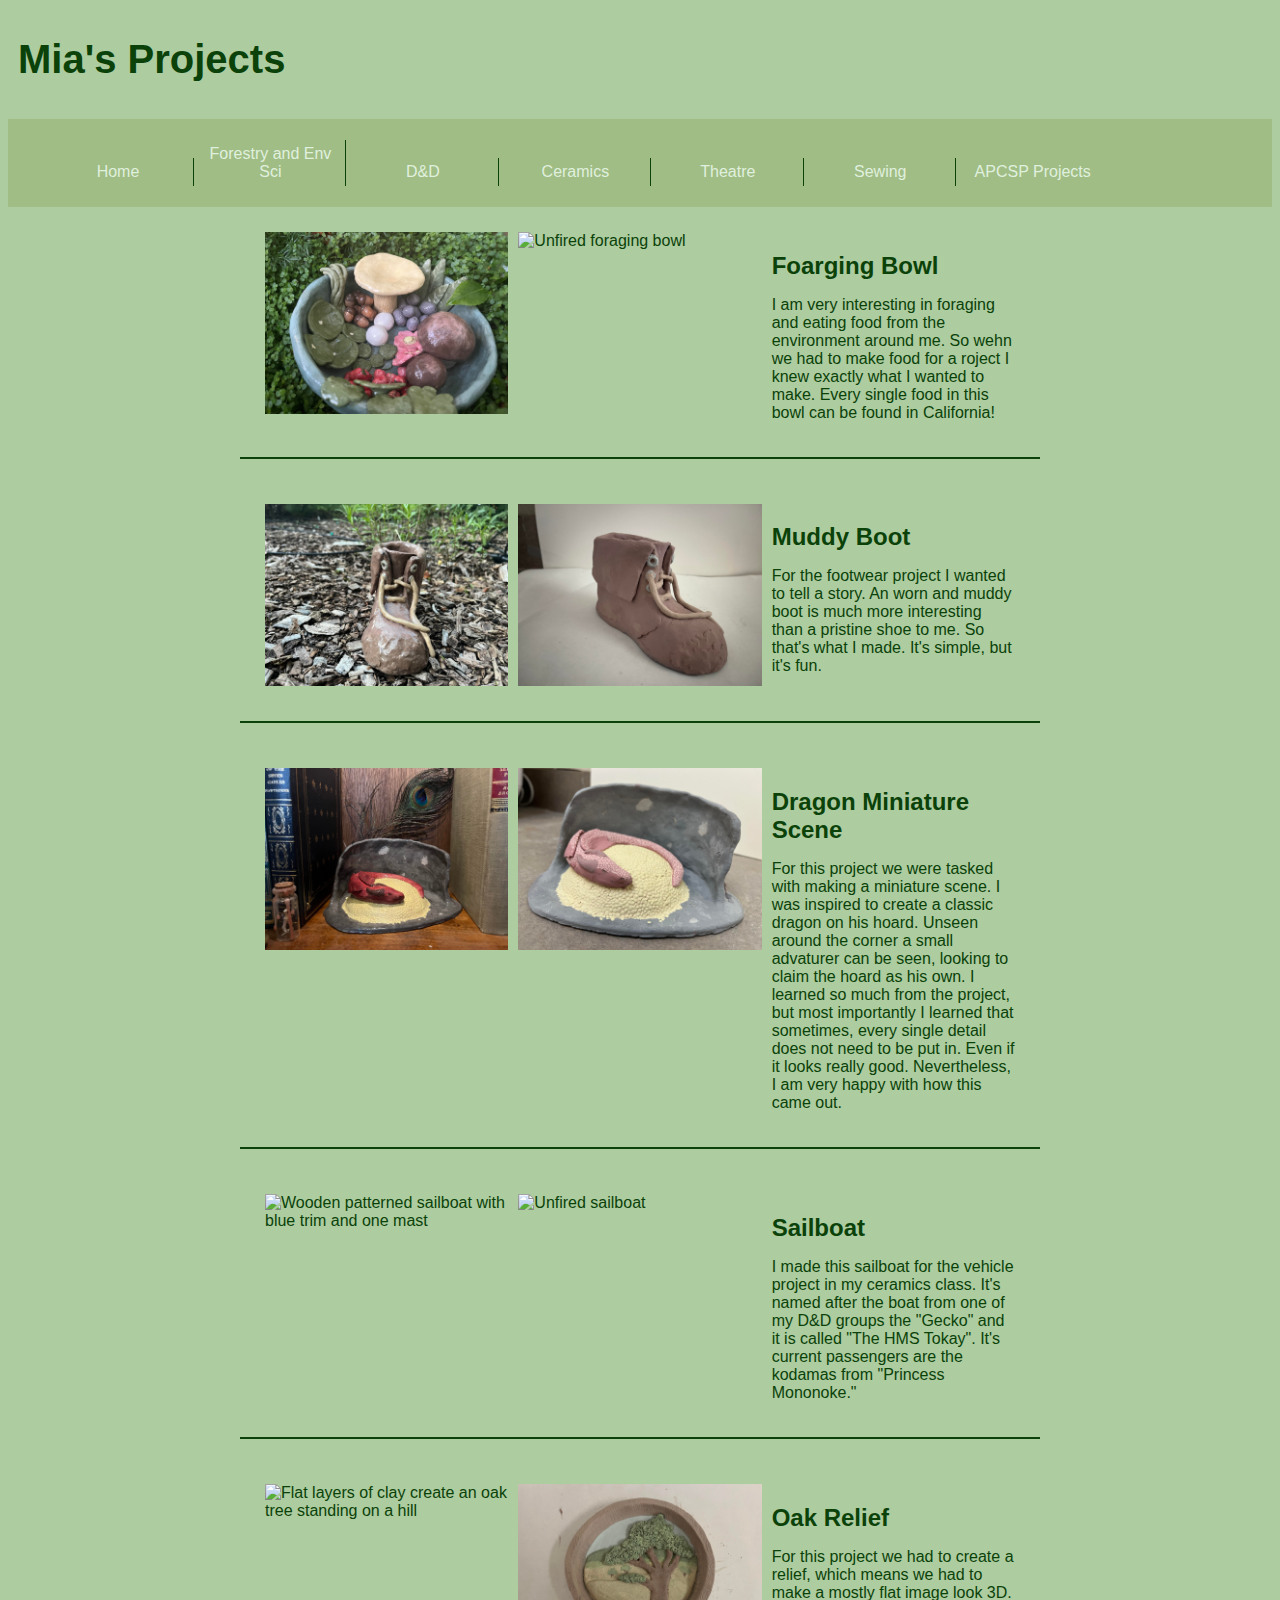
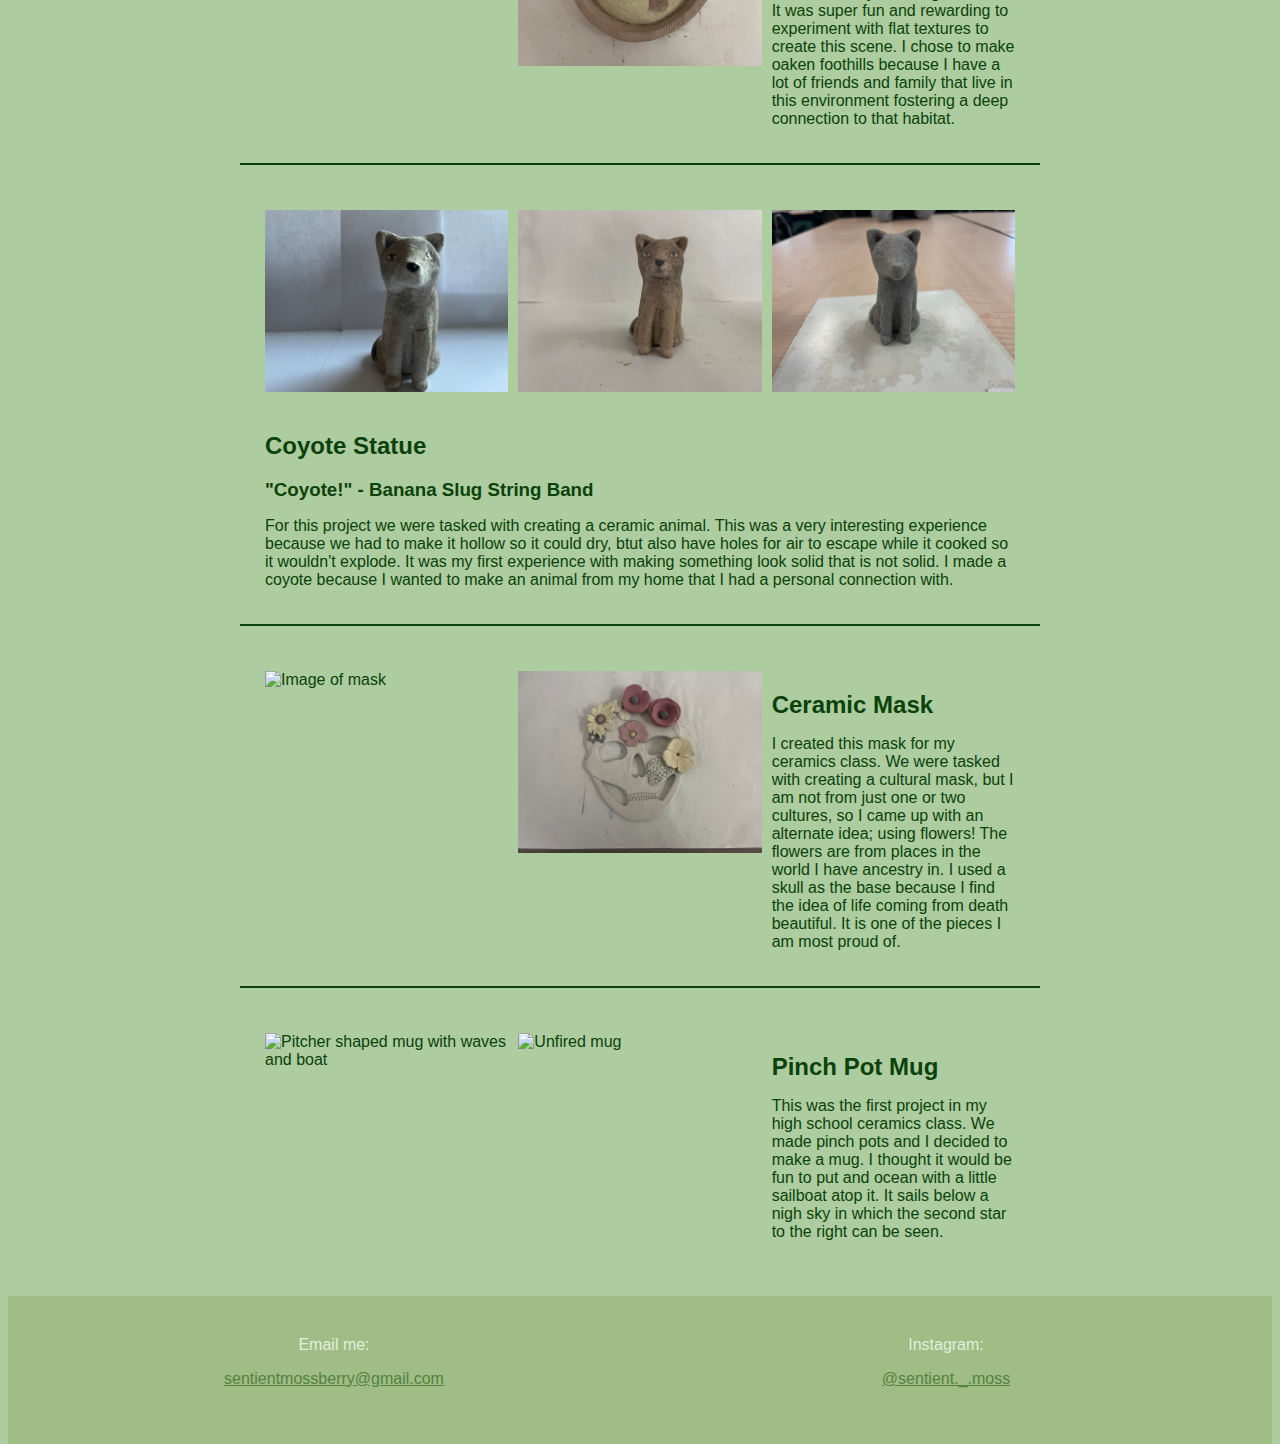
==== ceramics.html @ 243d1e6d "Update ceramics.html" ====
<!DOCTYPE html>
<html>

<head>
  <meta charset="utf-8">
  <meta name="viewport" content="width=device-width, initial-scale=1">
  <title>Mia's Projects</title>
  <link href="reset.css" rel="stylesheet" type="text/css" />
  <link href="style.css" rel="stylesheet" type="text/css" />
</head>

<body>
  <header>
    <h1>Mia's Projects</h1>
    <nav>
      <ul>
        <li><a href="index.html">Home</a></li>
        <li><a href="env.html">Forestry and Env Sci</a></li>
        <li><a href="D&D.html">D&D</a></li>
        <li><a href="ceramics.html">Ceramics</a></li>
        <li><a href="theatre.html">Theatre</a></li>
        <li><a href="sew.html">Sewing</a></li>
        <li><a href="APCSP.html">APCSP Projects</a></li>
      </ul>
    </nav>
  </header>
  <div id="project-container">
    <!-- start of project template-->

    <div class="project">
      <div class="inner">
        <img src="img/forageGlaze.jpg" alt="A bowl full of plants and mushrooms that can be foraged in california"/>
      </div>
      <div class="inner">
        <img src="img/forageGreen.jpg" alt="Unfired foraging bowl"/>
      </div>
      <div class="inner">
        <h2>Foarging Bowl</h2>
        <p>I am very interesting in foraging and eating food from the environment around me. So wehn we had to make food for a roject I knew exactly what I wanted to make. Every single food in this bowl can be found in California!  </p>
      </div>
    </div>
    
    <div class="project">
      <div class="inner">
        <img src="img/bootGlaze.jpg" alt="An unlaced, folded over, muddy boot"/>
      </div>
      <div class="inner">
        <img src="img/bootGreen.jpg" alt="Unfired boot"/>
      </div>
      <div class="inner">
        <h2>Muddy Boot</h2>
        <p>For the footwear project I wanted to tell a story. An worn and muddy boot is much more interesting than a pristine shoe to me. So that's what I made. It's simple, but it's fun. </p>
      </div>
    </div>
    
    <div class="project">
      <div class="inner">
        <img src="img/dragonGlaze.jpg" alt="A red dragon sits atop a pile of gold in a cave"/>
      </div>
      <div class="inner">
        <img src="img/dragonGreen.jpg" alt="Unfired dragon"/>
      </div>
      <div class="inner">
        <h2>Dragon Miniature Scene</h2>
        <p>For this project we were tasked with making a miniature scene. I was inspired to create a classic dragon on his hoard. Unseen around the corner a small advaturer can be seen, looking to claim the hoard as his own. I learned so much from the project, but most importantly I learned that sometimes, every single detail does not need to be put in. Even if it looks really good. Nevertheless, I am very happy with how this came out. </p>
      </div>
    </div>
    
    <div class="project">
      <div class="inner">
        <img src="img/boatGlaze.jpg" alt="Wooden patterned sailboat with blue trim and one mast"/>
      </div>
      <div class="inner">
        <img src="img/boatGreen.jpg" alt="Unfired sailboat"/>
      </div>
      <div class="inner">
        <h2>Sailboat</h2>
        <p>I made this sailboat for the vehicle project in my ceramics class. It's named after the boat from one of my D&D groups the "Gecko" and it is called "The HMS Tokay". It's current passengers are the kodamas from "Princess Mononoke." </p>
      </div>
    </div>
    
    <div class="project">
      <div class="inner">
        <img src="img/oakGlaze.jpg" alt="Flat layers of clay create an oak tree standing on a hill"/>
      </div>
      <div class="inner">
        <img src="img/oakGreen.jpg" alt="Unfired oak relief"/>
      </div>
      <div class="inner">
        <h2>Oak Relief</h2>
        <p>For this project we had to create a relief, which means we had to make a mostly flat image look 3D. It was super fun and rewarding to experiment with flat textures to create this scene. I chose to make oaken foothills because I have a lot of friends and family that live in this environment fostering a deep connection to that habitat. </p>
      </div>
    </div>
    
    <div class="project">
      <div class="inner">
        <img src="img/CoyoteGlaze.jpg" alt="Sitting coyote statue"/>
      </div>
      <div class="inner">
        <img src="img/CoyoteGreen.jpg" alt="Unfired coyote"/>
      </div>
      <div class="inner">
        <img src="img/CoyoteGrey.jpg" alt="Unpainted coyote"/>
      </div>
      <div class="inner">
        <h2>Coyote Statue</h2>
        <h3>"Coyote!" - Banana Slug String Band</h3>
        <p>For this project we were tasked with creating a ceramic animal. This was a very interesting experience because we had to make it hollow so it could dry, btut also have holes for air to escape while it cooked so it wouldn't explode. It was my first experience with making something look solid that is not solid. I made a coyote because I wanted to make an animal from my home that I had a personal connection with. </p>
      </div>
    </div>
    
    <div class="project">
      <div class="inner">
        <img src="img/Ceramic Mask.jpg" alt="Image of mask"/>
      </div>
      <div class="inner">
        <img src="img/maskGreen.jpg" alt="Unfired mask"/>
      </div>
      <div class="inner">
        <h2>Ceramic Mask</h2>
        <p>I created this mask for my ceramics class. We were tasked with creating a cultural mask, but I am not from just one or two cultures, so I came up with an alternate idea; using flowers! The flowers are from places in the world I have ancestry in. I used a skull as the base because I find the idea of life coming from death beautiful. It is one of the pieces I am most proud of. </p>
      </div>
    </div>

    <div class="project">
      <div class="inner">
        <img src="img/mugGlazejpg.jpg" alt="Pitcher shaped mug with waves and boat"/>
      </div>
      <div class="inner">
        <img src="img/mugGreen.jpg" alt="Unfired mug"/>
      </div>
      <div class="inner">
        <h2>Pinch Pot Mug</h2>
        <p>This was the first project in my high school ceramics class. We made pinch pots and I decided to make a mug. I thought it would be fun to put and ocean with a little sailboat atop it. It sails below a nigh sky in which the second star to the right can be seen. </p>
      </div>
    </div>

  </div>

  <footer>
    <div class="inner">
      <div class="content">
        Email me:
        <p><a><a href="sentientmossberry@gmail.com">sentientmossberry@gmail.com</a></a></p>
      </div>
    </div>
    <div class="inner">
      <div class="content">
        Instagram:
        <p><a><a href="https://www.instagram.com/sentient._.moss/">@sentient._.moss</a></a></p>
      </div>
    </div>
    <div class="spacer"> </div>
  </footer>
  
</body>

</html>
---- style.css ----
html {
  height: 100%;
  width: 100%;
  background-color: #adcc9f;
  }

body {
  font-family: 'Gill Sans', 'Gill Sans MT', Calibri, 'Trebuchet MS', sans-serif;
  color: rgb(11, 66, 10);
}

a {
  color: #548240;
}

a:hover {
  color: #e0f0de;
}

index:header {
  margin-bottom: 20px;
  padding: 20px;
  border-bottom: 2px solid rgb(11, 66, 10);
}

header h1 {
  font-size: 2.5em;
  padding: 10px;
}

header nav {
  background-color: #9fbd84;
  padding-top: 5px;
  padding-bottom: 5px;
}

.clear {
  clear: both;
}

#project-container, #aboutme {
  margin: 0 auto;
  width: 90%;
  max-width: 800px;
}

.project, #aboutme, footer {
  margin-bottom: 20px;
  padding: 20px;
  border-bottom: 2px solid rgb(11, 66, 10);
  display: flex;
  flex-flow: row wrap;
}

.project:last-child, div.aboutme:last-child, footer:last-child {
  border-bottom: none;
}

.inner {
  padding: 5px;
  flex: 1 200px;
}

.project img, #aboutme img {
  width: 100%;
  float: left;
  margin-right: 10px;
  margin-bottom: 10px;
}

.project video {
  width: 100%;
  float: left;
  margin-right: 10px;
  margin-bottom: 10px;
}

.project h2, #aboutme h2 {
  font-size: 1.5em;
  margin-bottom: 10px;
}

.project h3 {
  font-weight: bold;
  margin-bottom: 10px;
}

.project p {
  margin-bottom: 10px;
}

.AI {
  padding-bottom: 5px;
  padding-top: 5px;
}

footer {
  background-color: #9fbd84;
  text-align: center;
  color: #e0f0de;
}

footer div.content {
  text-align: center;
  padding: 15px;
}

footer div.spacer {
  height: 20px;
  background-color: #adcc9f;
}


header nav ul li {
  display: inline-block;
  border-right: solid 1px;
  margin-right: 2px;
  padding-right: 5px;
  width: 140px;
  text-align: center;
  padding-top: 5px;
  padding-bottom: 5px;
}

header nav ul li:hover{
  background-color: #77a662;
}

header nav ul li a {
  color: #e0f0de;
  text-decoration: none;
}

header nav ul li a:hover {
color: #e0f0de;
}

header nav ul li:last-child {
  border-right: solid 0px;
}

@media screen and (max-width: 400px) {
  header nav ul li {
    display: block;
    border-right: solid 1px;
    margin-right: 2px;
    padding-right: 5px;
    width: 100%;
    text-align: center;
    padding-top: 5px;
    padding-bottom: 5px;
  }
}
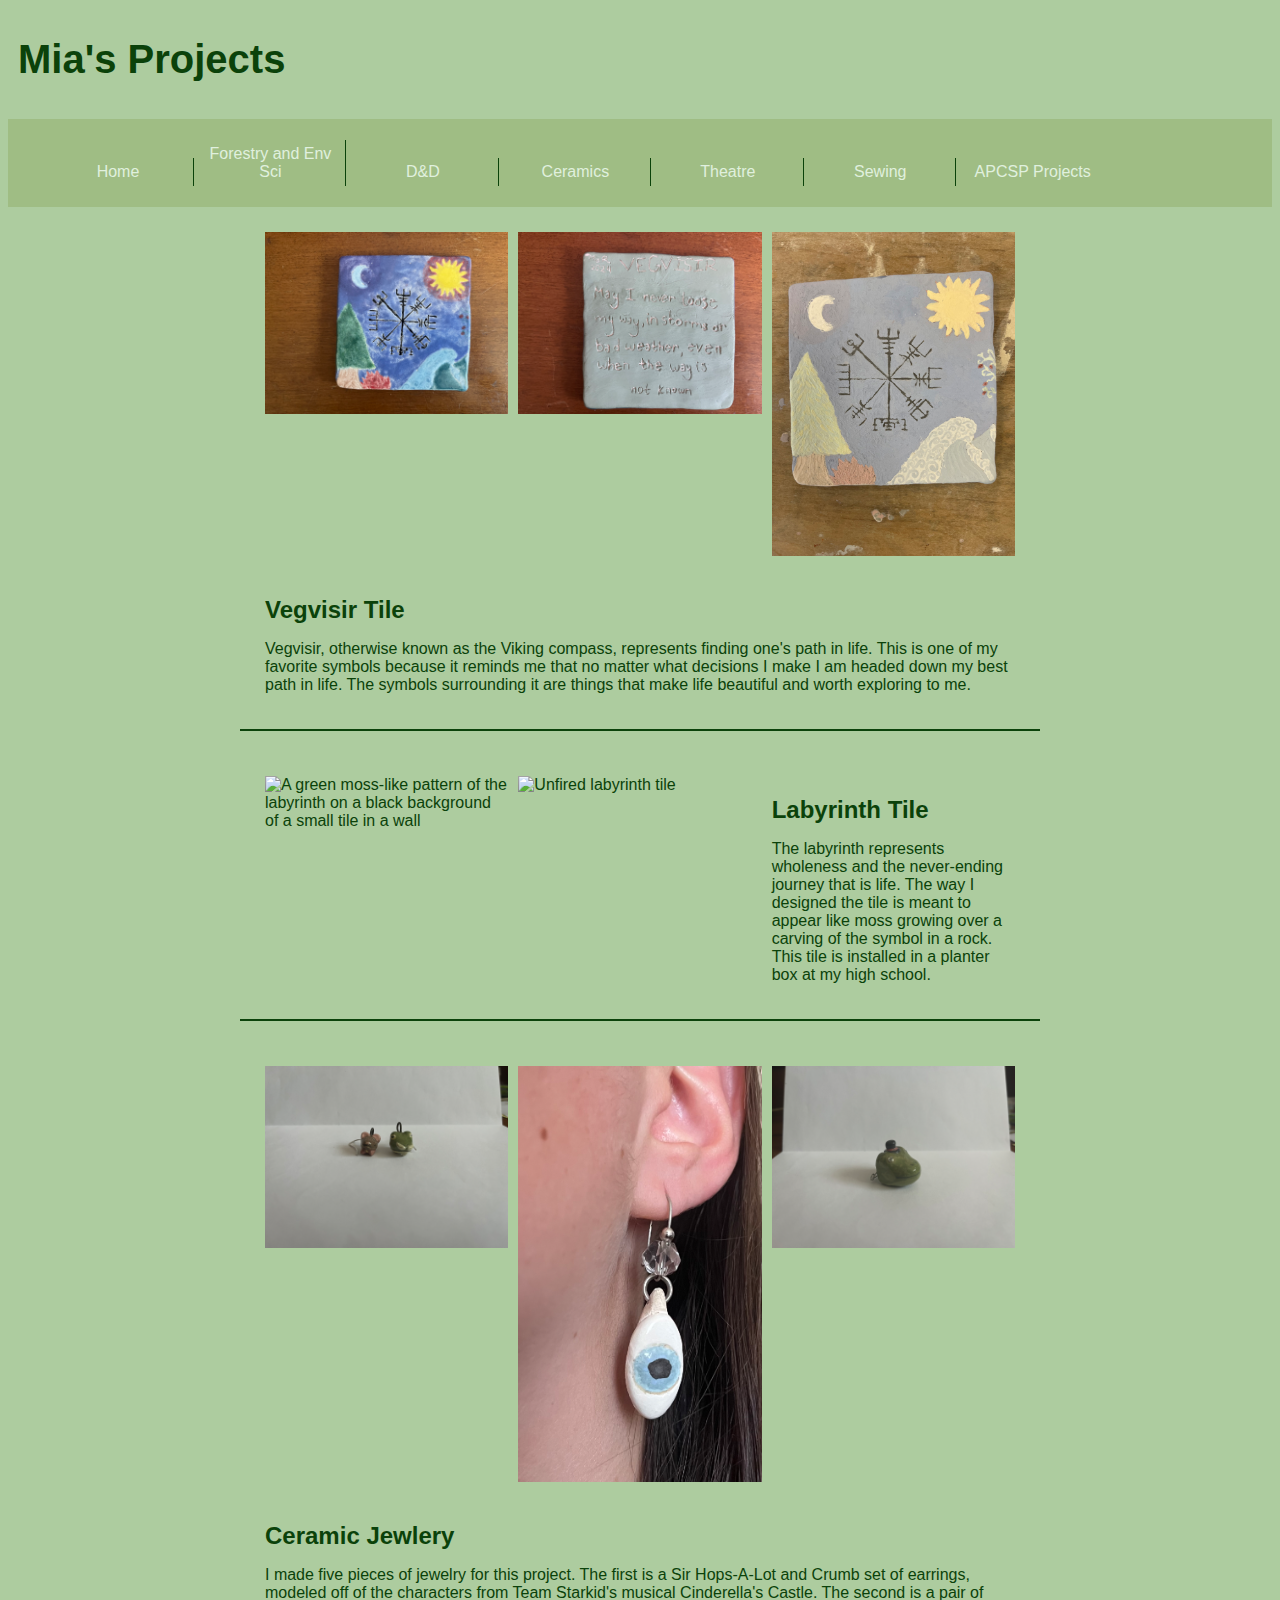
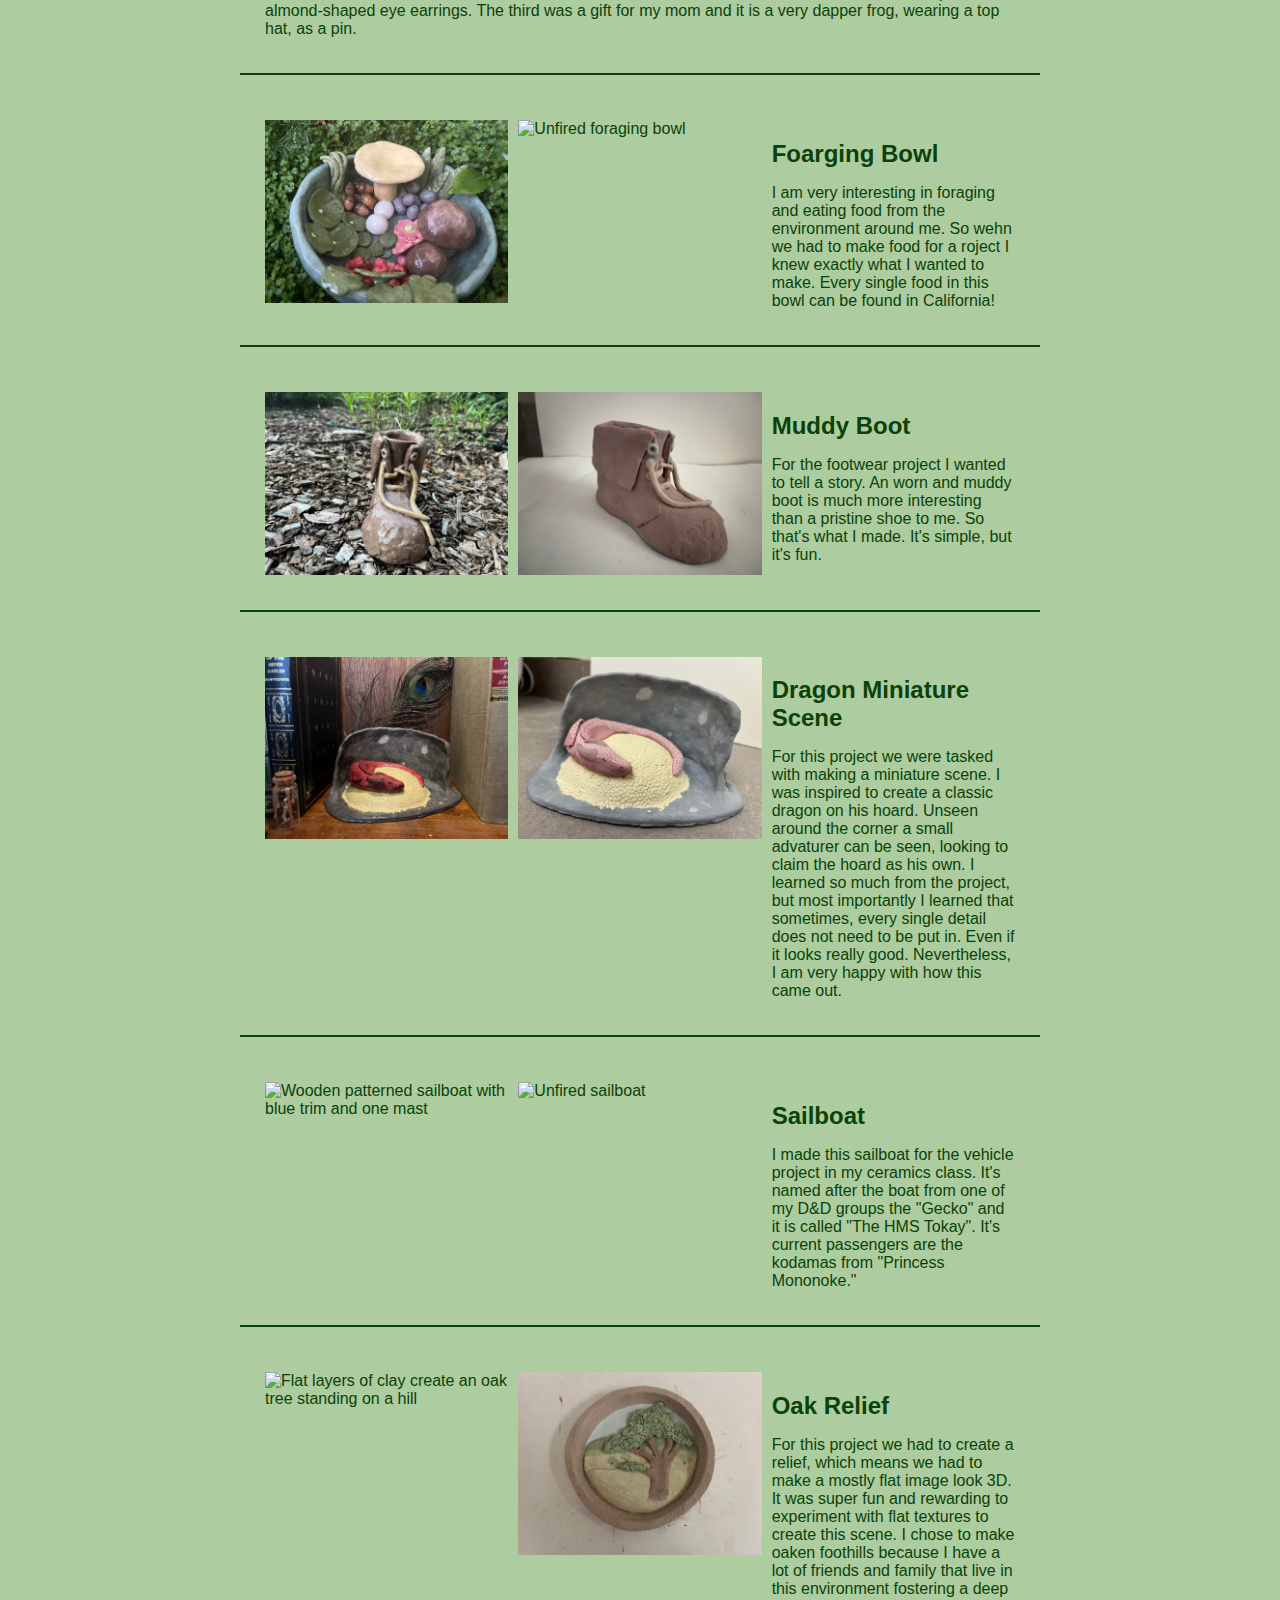
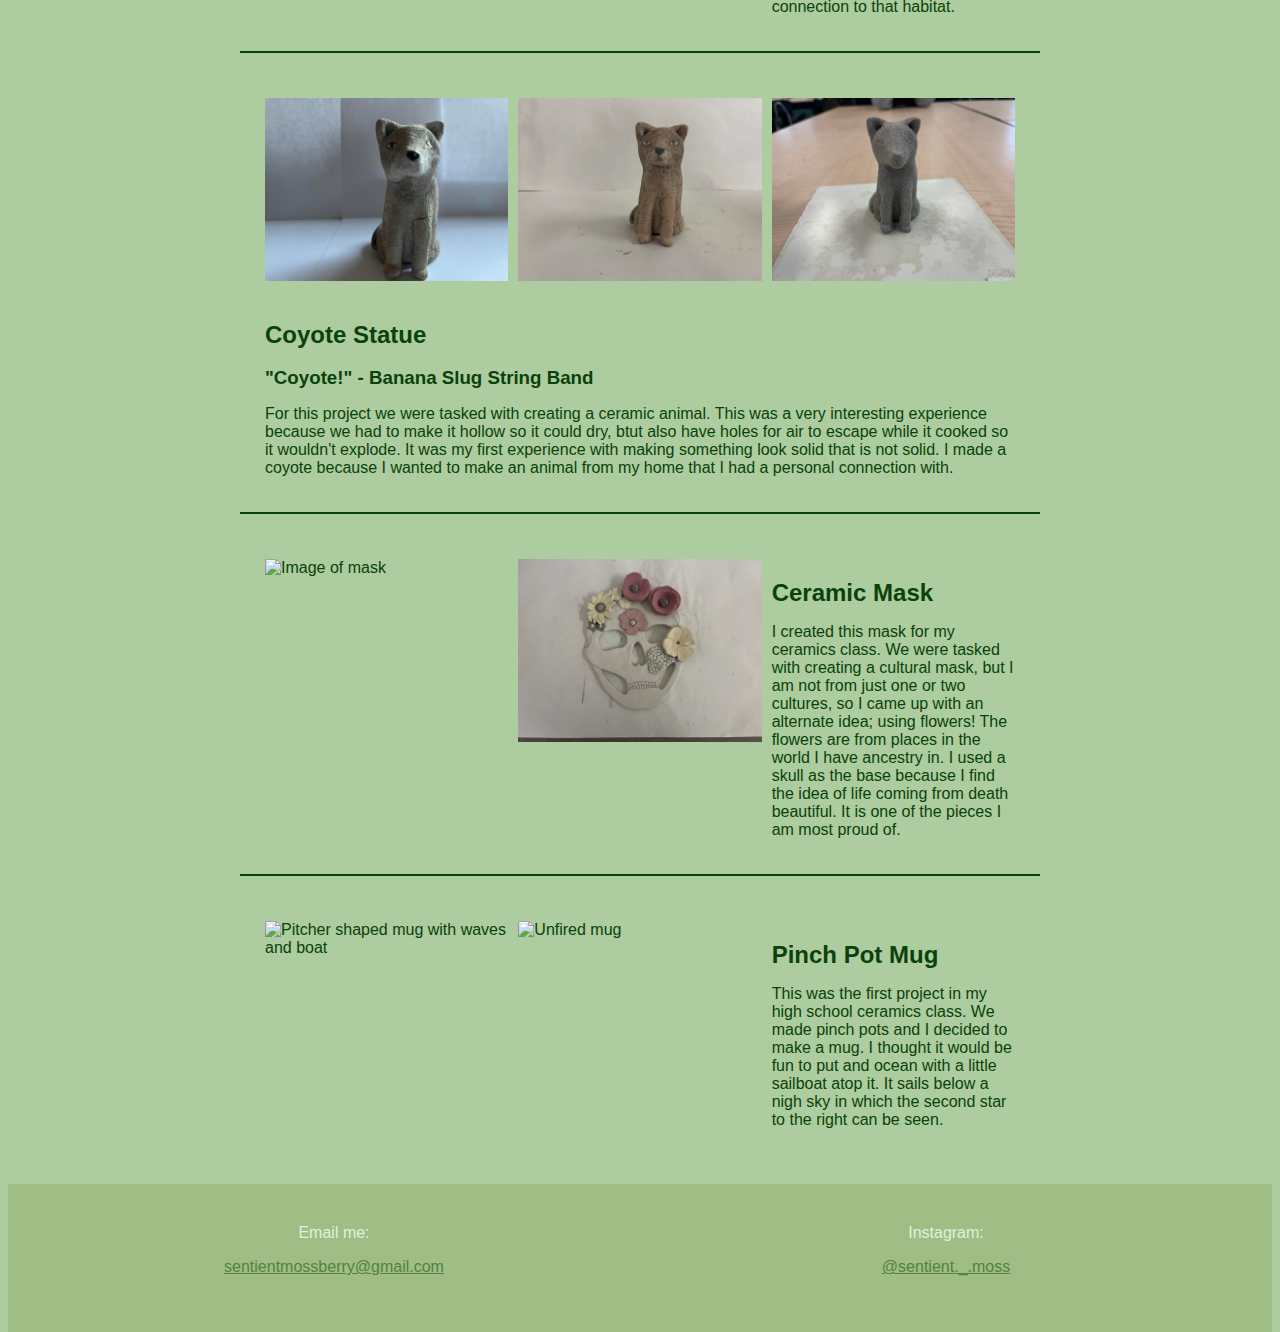
==== commit b0502982: "Update ceramics.html" ====
--- a/ceramics.html
+++ b/ceramics.html
@@ -29,6 +29,51 @@
 
     <div class="project">
       <div class="inner">
+        <img src="img/vegvisirTileGlaze.jpeg" alt="A tile depicts a Viking compass (vegvisir) surrounded by a moon, sun, conifer tree, fire, waves, and a strawberry plant"/>
+      </div>
+      <div class="inner">
+        <img src="img/vegvisirTileBack.jpeg" alt="The back of the tile with the description: VEGVISIR May I never loose my way, in storms or bad weather, even when the way is not known"/>
+      </div>
+      <div class="inner">
+        <img src="img/vegvisirTileGreen.jpeg" alt="Front of unfired vegvisir tile"/>
+      </div>
+      <div class="inner">
+        <h2>Vegvisir Tile</h2>
+        <p>Vegvisir, otherwise known as the Viking compass, represents finding one's path in life. This is one of my favorite symbols because it reminds me that no matter what decisions I make I am headed down my best path in life. The symbols surrounding it are things that make life beautiful and worth exploring to me. </p>
+      </div>
+    </div>
+    
+    <div class="project">
+      <div class="inner">
+        <img src="img/LabyrinthTileGlaze.jpeg" alt="A green moss-like pattern of the labyrinth on a black background of a small tile in a wall"/>
+      </div>
+      <div class="inner">
+        <img src="img/LabyrinthTileGlaze.jpeg" alt="Unfired labyrinth tile"/>
+      </div>
+      <div class="inner">
+        <h2>Labyrinth Tile</h2>
+        <p>The labyrinth represents wholeness and the never-ending journey that is life. The way I designed the tile is meant to appear like moss growing over a carving of the symbol in a rock. This tile is installed in a planter box at my high school. </p>
+      </div>
+    </div>
+    
+    <div class="project">
+      <div class="inner">
+        <img src="img/sirHopsALotandCrumbEarrings.jpeg" alt="Two earrings: one is a frog's head wearing a mustache and the other is a mouse's head with a collar of a cloak"/>
+      </div>
+      <div class="inner">
+        <img src="img/EyeEarring.jpeg" alt="An earring of a sideways eye hangs from an ear"/>
+      </div>
+      <div class="inner">
+        <img src="img/frogPin.jpeg" alt="A dapper frog's head wearing a tiny top hat"/>
+      </div>
+      <div class="inner">
+        <h2>Ceramic Jewlery</h2>
+        <p>I made five pieces of jewelry for this project. The first is a Sir Hops-A-Lot and Crumb set of earrings, modeled off of the characters from Team Starkid's musical Cinderella's Castle. The second is a pair of almond-shaped eye earrings. The third was a gift for my mom and it is a very dapper frog, wearing a top hat, as a pin.</p>
+      </div>
+    </div>
+
+    <div class="project">
+      <div class="inner">
         <img src="img/forageGlaze.jpg" alt="A bowl full of plants and mushrooms that can be foraged in california"/>
       </div>
       <div class="inner">
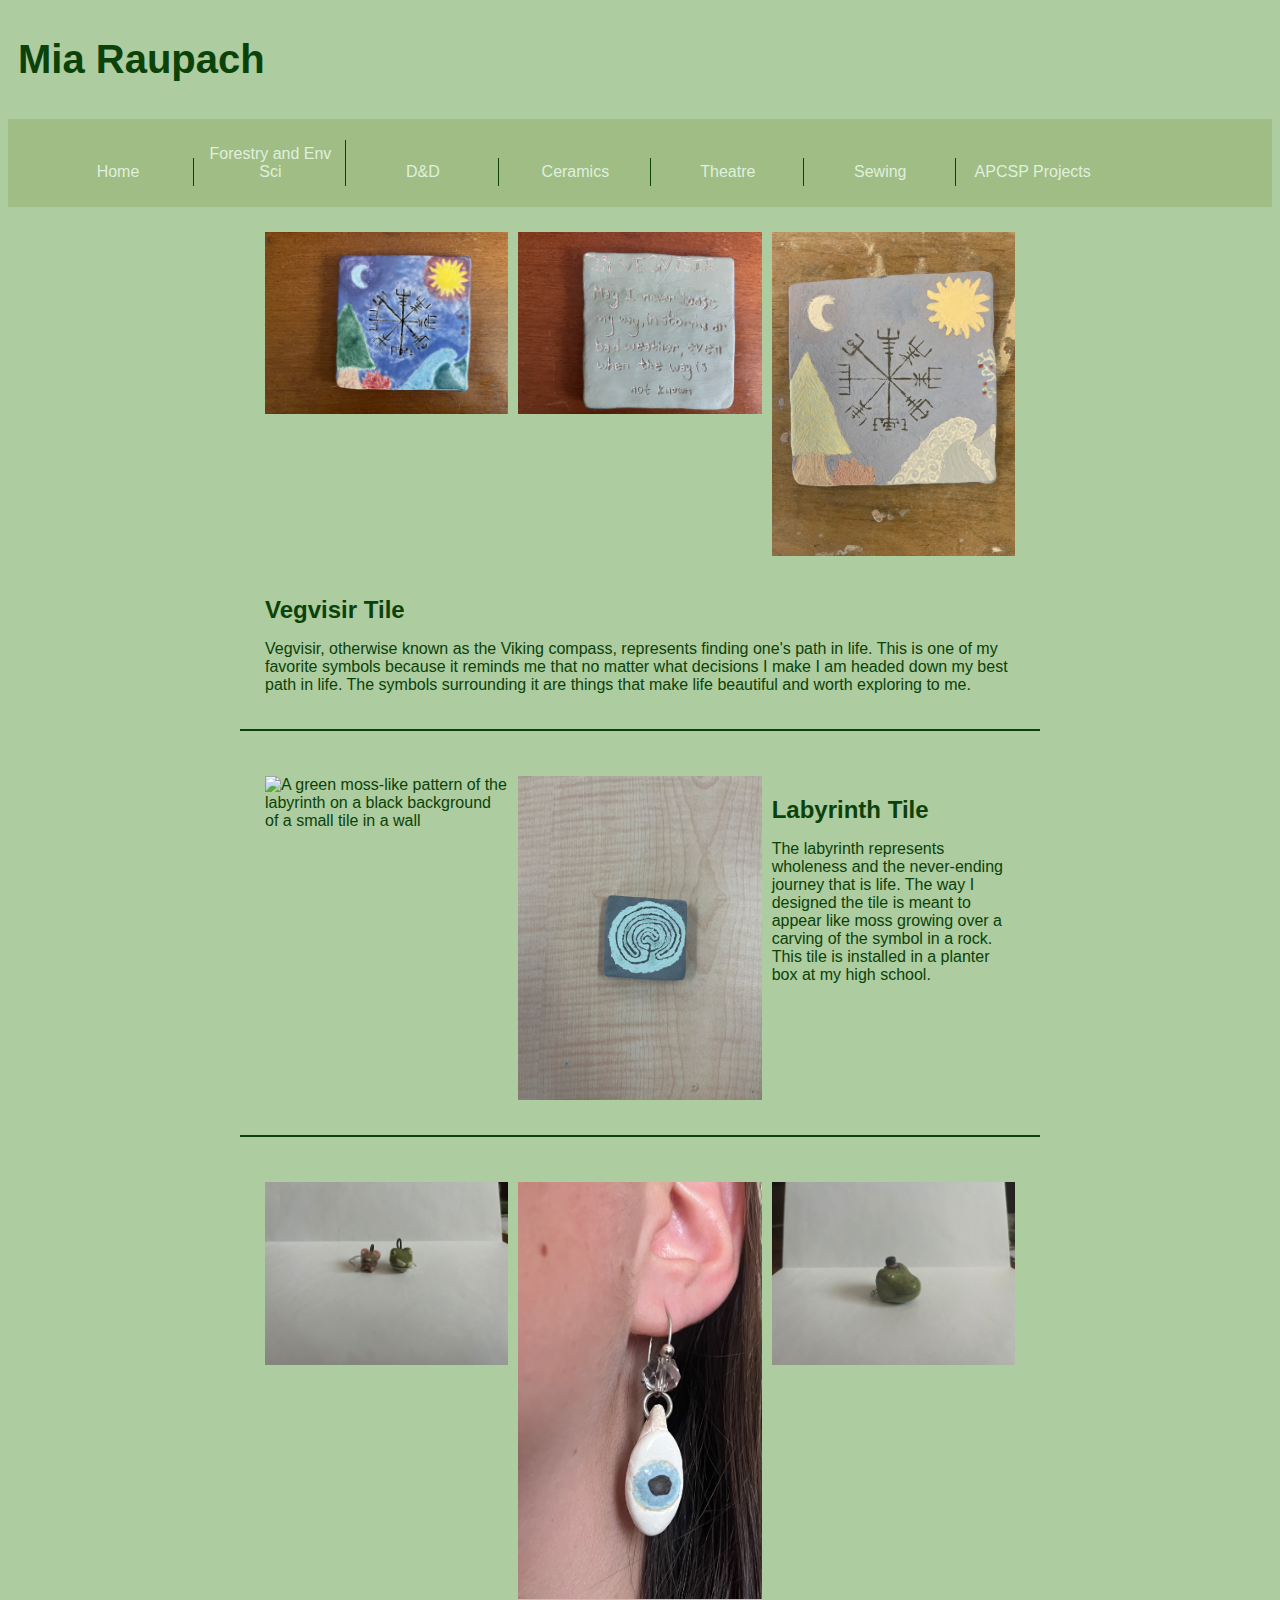
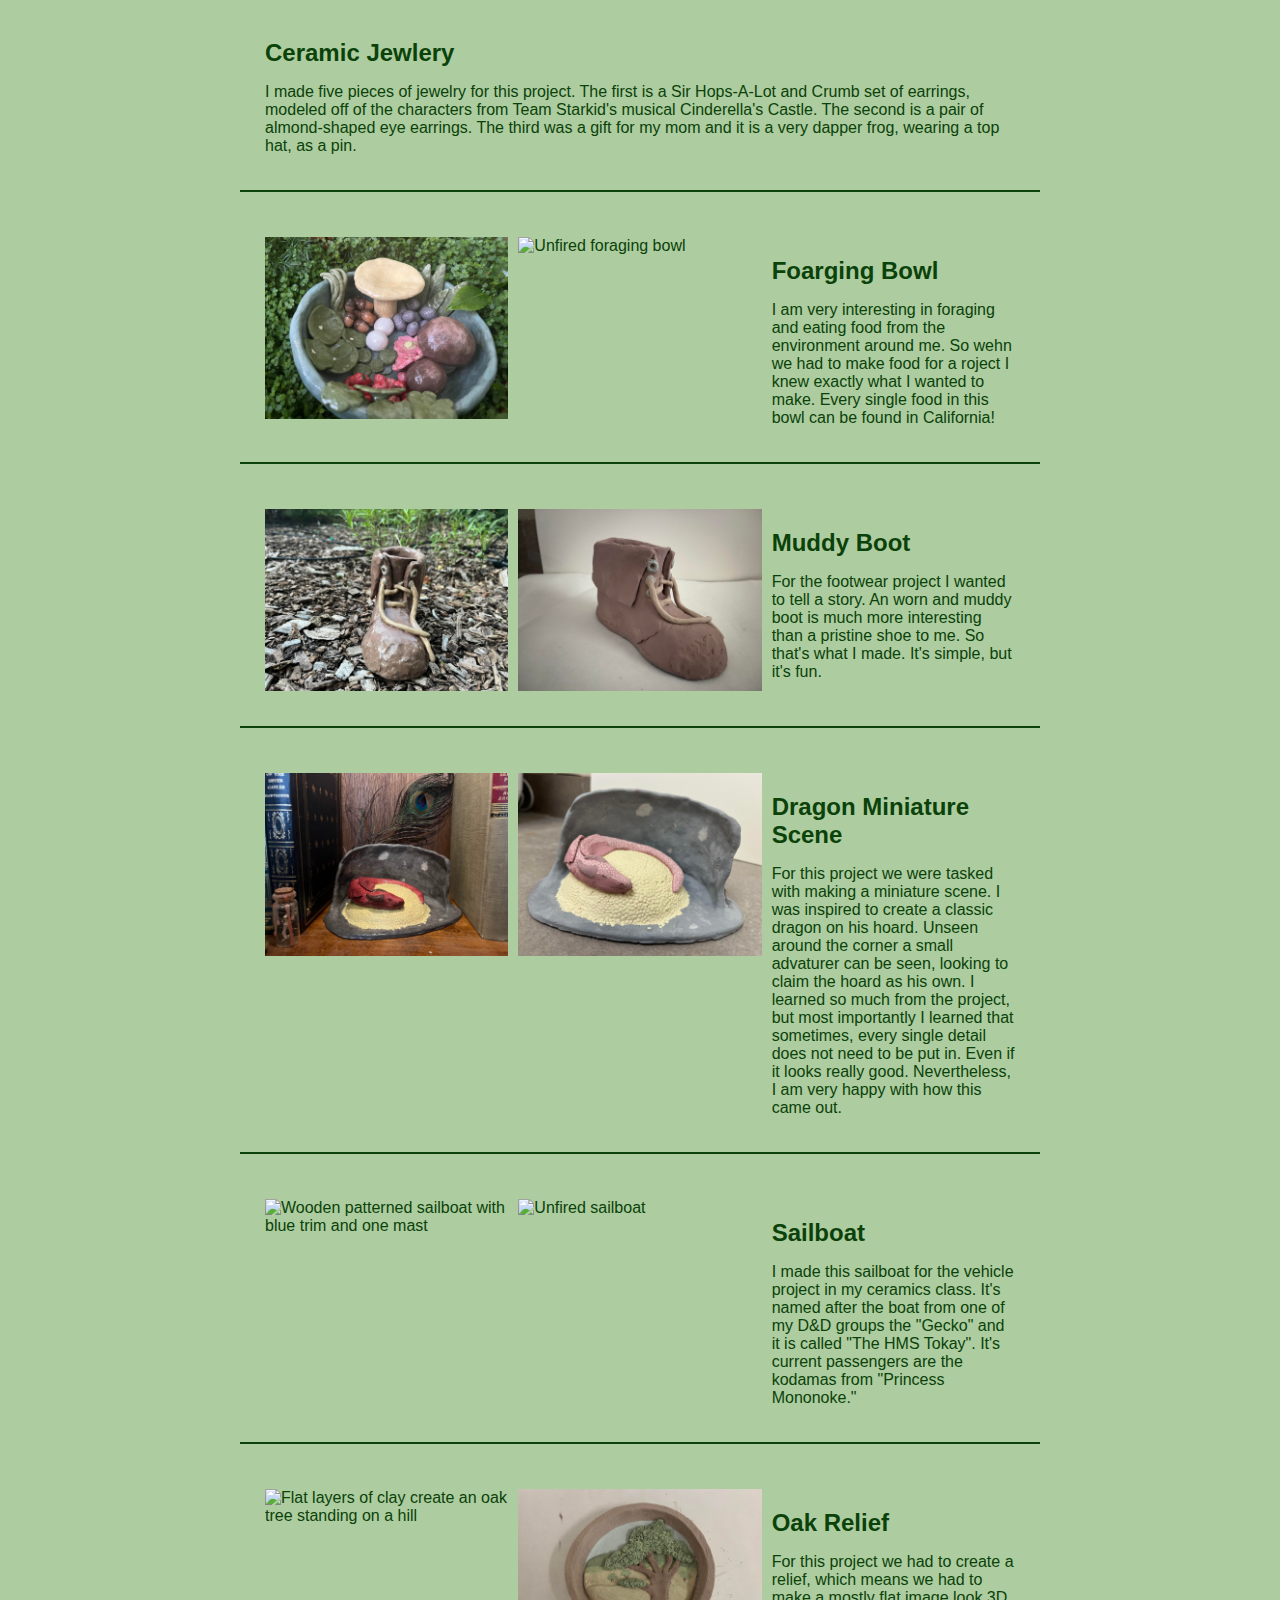
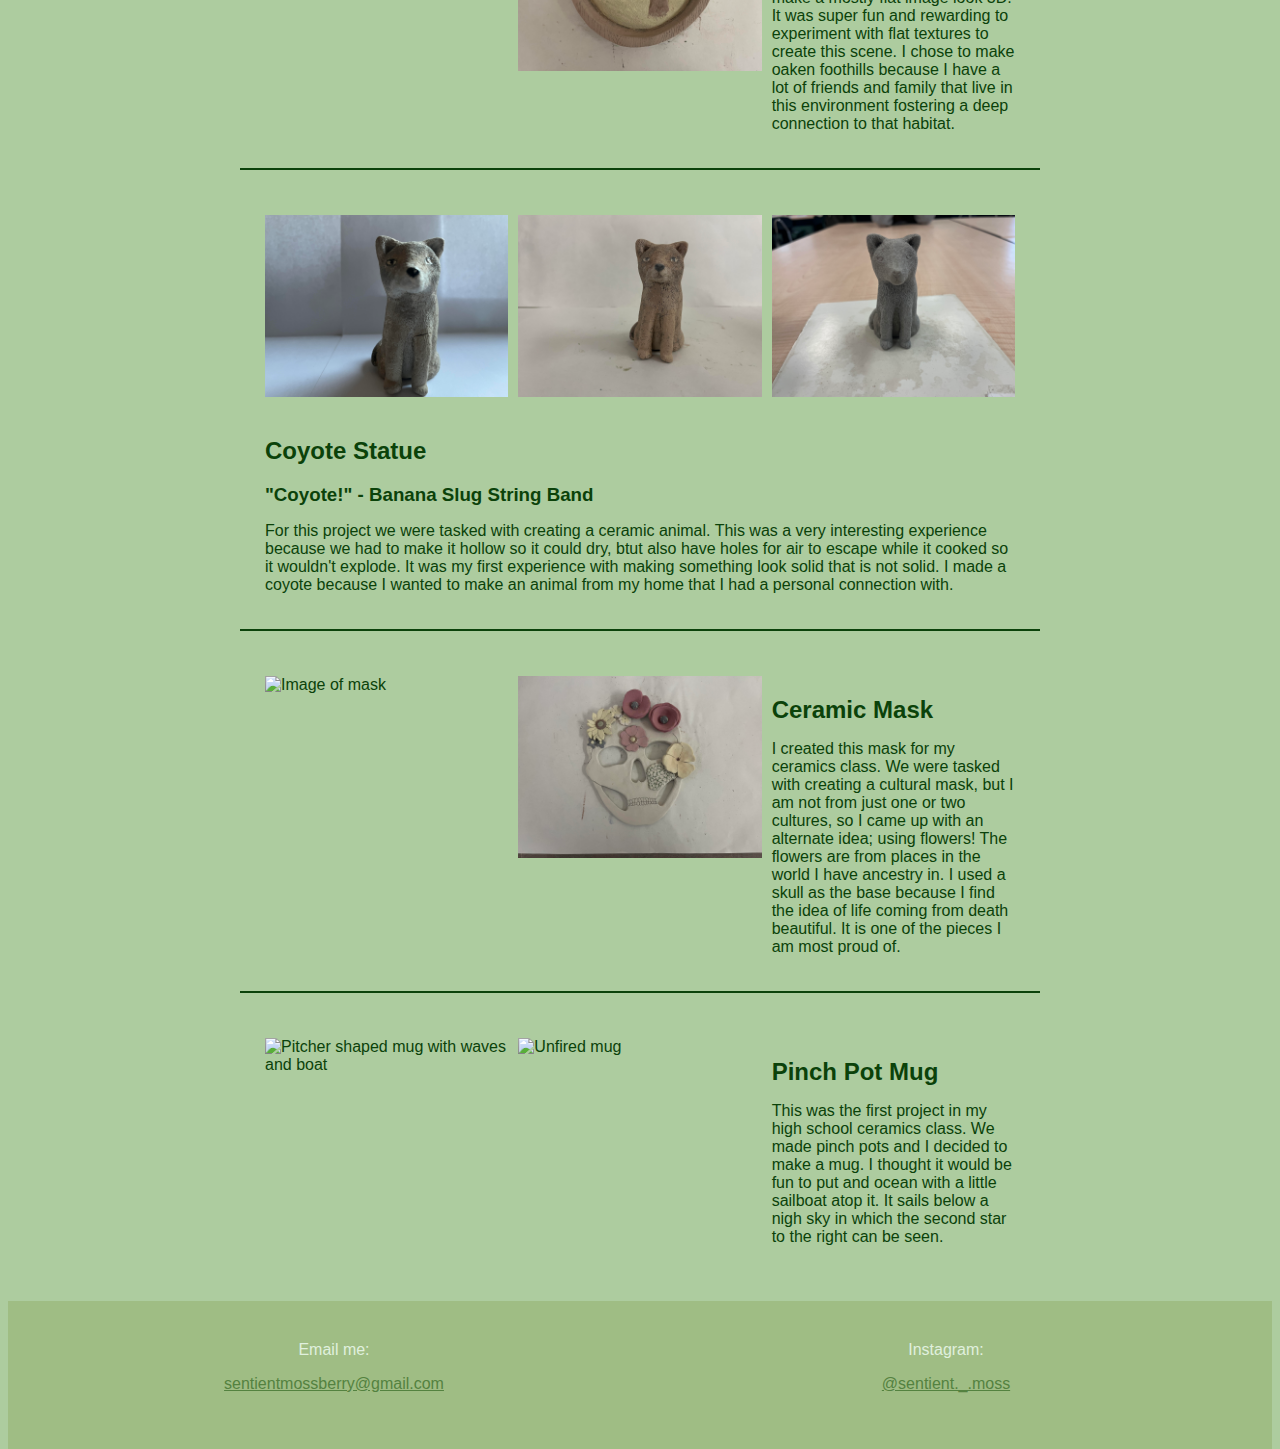
==== commit 7d47a1c7: "Update ceramics.html" ====
--- a/ceramics.html
+++ b/ceramics.html
@@ -4,14 +4,14 @@
 <head>
   <meta charset="utf-8">
   <meta name="viewport" content="width=device-width, initial-scale=1">
-  <title>Mia's Projects</title>
+  <title>Mia Raupach</title>
   <link href="reset.css" rel="stylesheet" type="text/css" />
   <link href="style.css" rel="stylesheet" type="text/css" />
 </head>
 
 <body>
   <header>
-    <h1>Mia's Projects</h1>
+    <h1>Mia Raupach</h1>
     <nav>
       <ul>
         <li><a href="index.html">Home</a></li>
@@ -48,7 +48,7 @@
         <img src="img/LabyrinthTileGlaze.jpeg" alt="A green moss-like pattern of the labyrinth on a black background of a small tile in a wall"/>
       </div>
       <div class="inner">
-        <img src="img/LabyrinthTileGlaze.jpeg" alt="Unfired labyrinth tile"/>
+        <img src="img/labyrinthTileGreen.jpeg" alt="Unfired labyrinth tile"/>
       </div>
       <div class="inner">
         <h2>Labyrinth Tile</h2>
